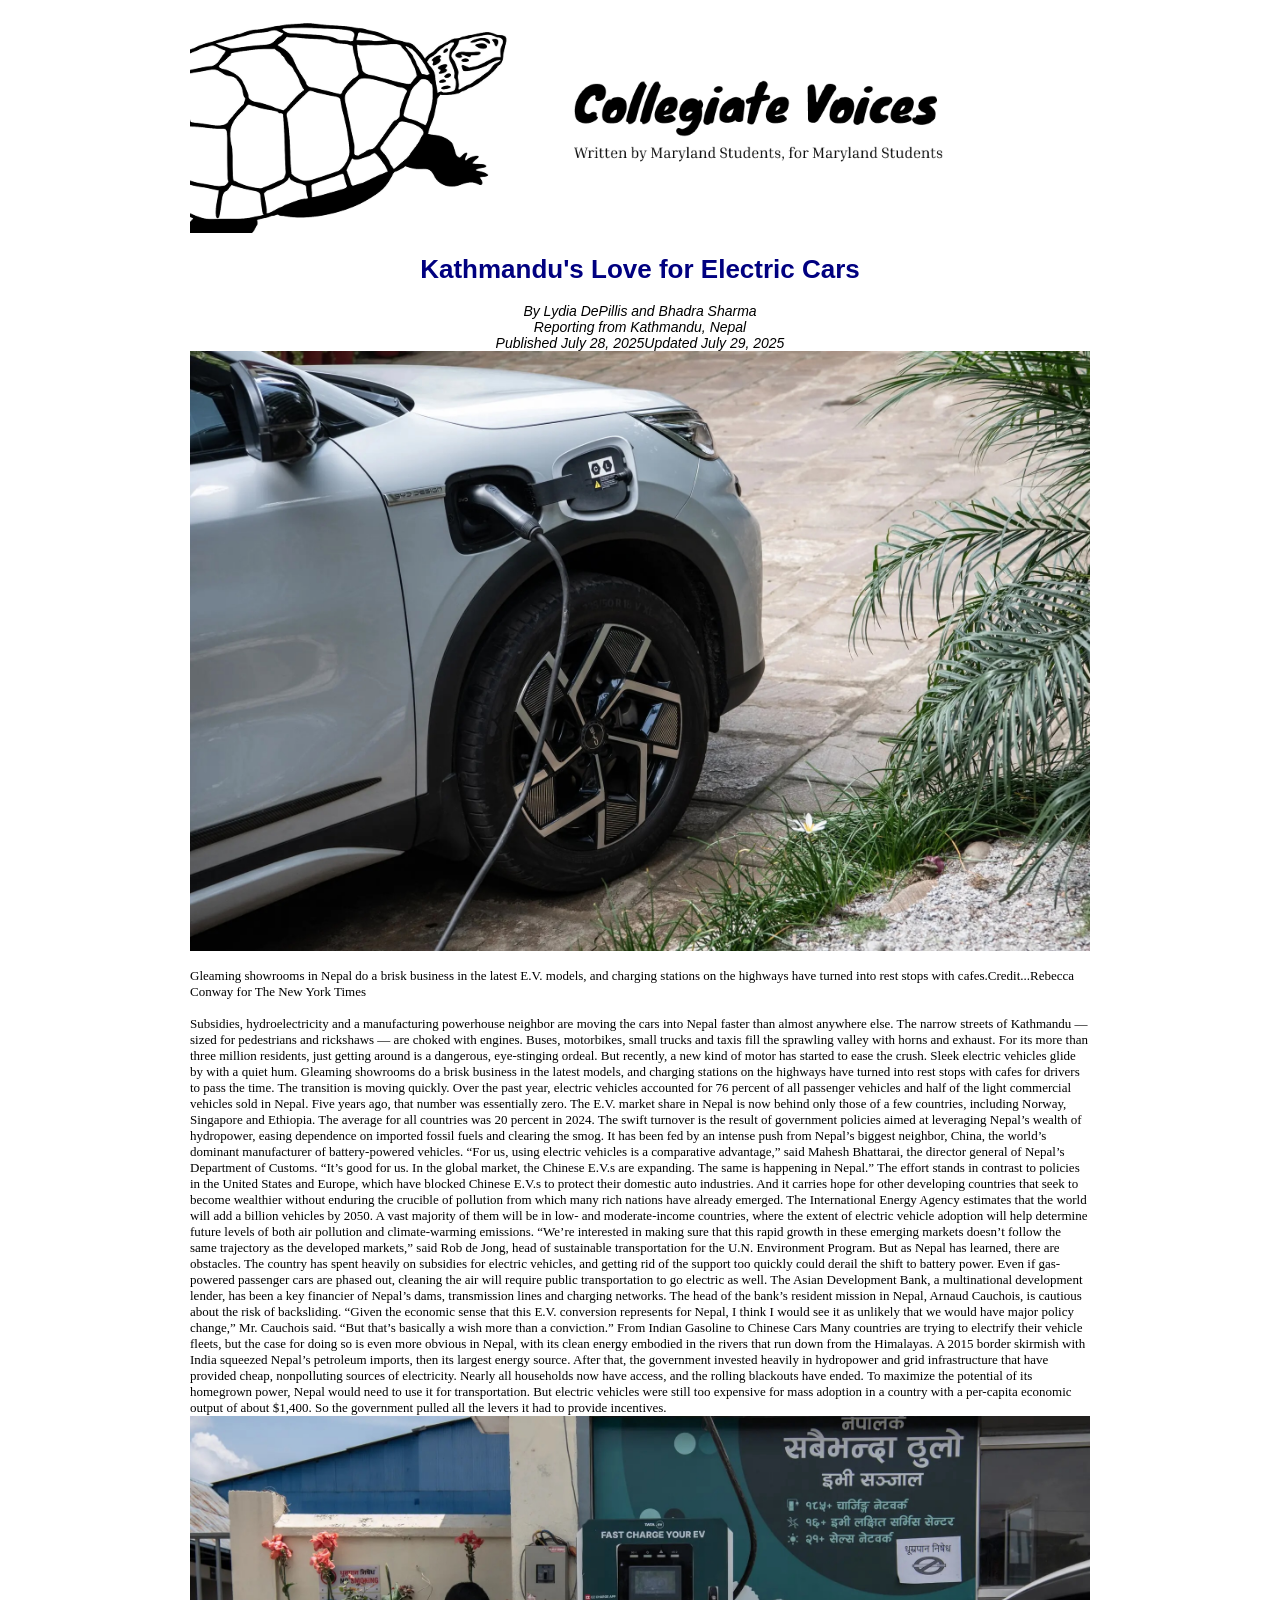
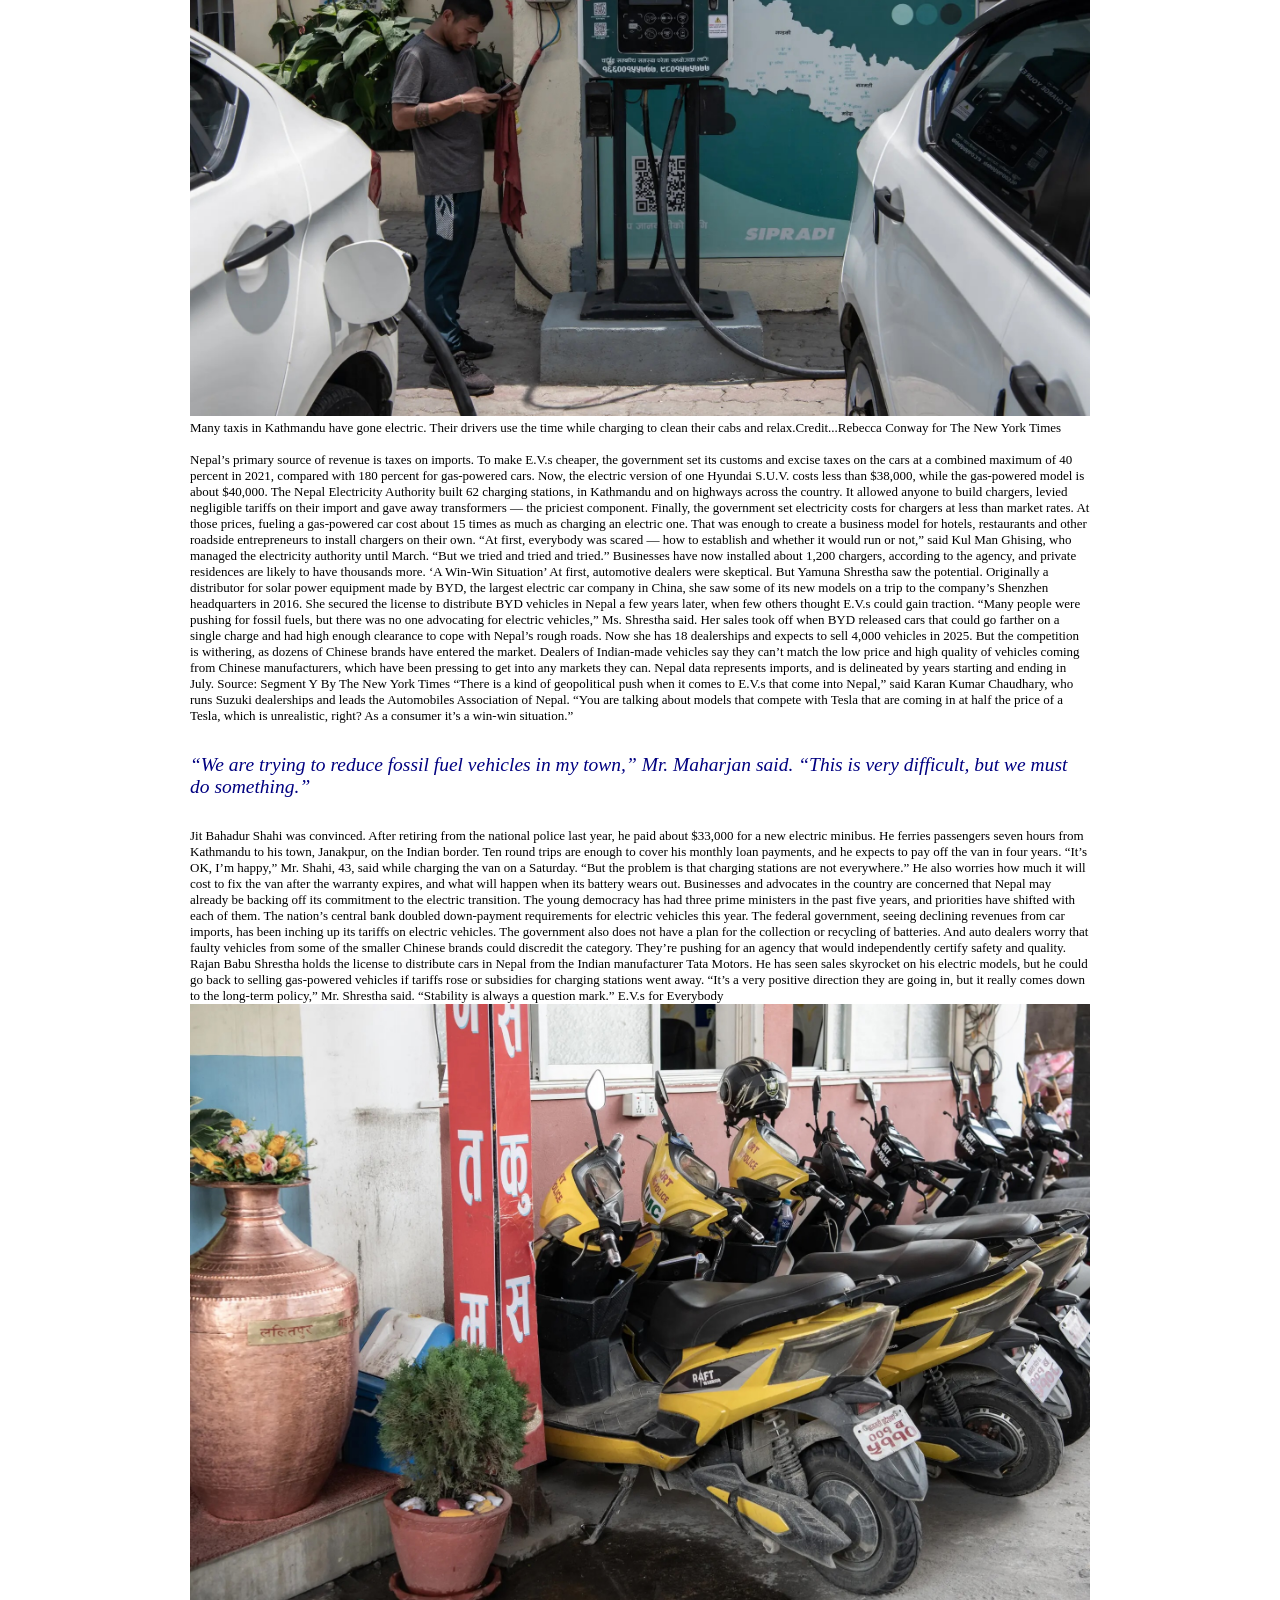
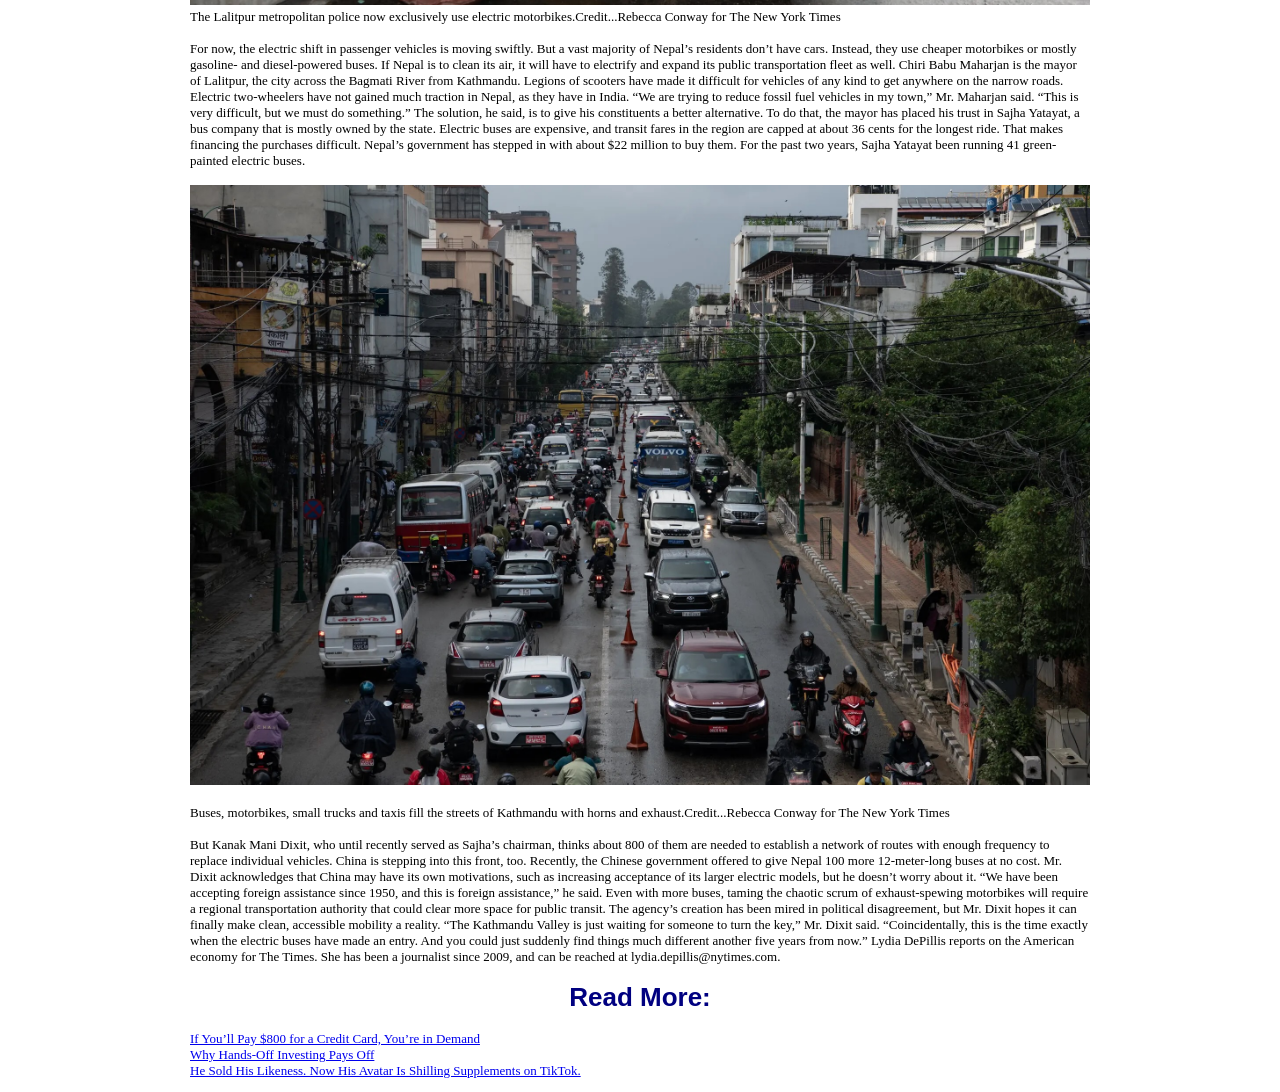
==== midterm/index.html @ cf282dbf "midterm review" ====
<!DOCTYPE html>
<html lang="en">
    <head>
        <link rel="stylesheet" type="text/css" href="review-stylesheet.css"> <!--links stylesheet to html page and allows styling-->
        <title></title>
    </head>
    <body>
    <div id="content">
    <img src="BannerHarris.png" alt="masthead with turtle Collegiate Voices"> <!--no a tag, that makes image clickable-->

<h1>Kathmandu's Love for Electric Cars</h1>
<div id="byline">
By Lydia DePillis and Bhadra Sharma <br>Reporting from Kathmandu, Nepal<br>
Published July 28, 2025Updated July 29, 2025
</div>
<img src="images/image6.jpeg" alt="busy streets filled with electric cars">


<p>
Gleaming showrooms in Nepal do a brisk business in the latest E.V. models, and charging stations on the highways have turned into rest stops with cafes.Credit...Rebecca Conway for The New York Times<br><br>

Subsidies, hydroelectricity and a manufacturing powerhouse neighbor are moving the cars into Nepal faster than almost anywhere else.

<!--ids use hashtags, classes dots-->
The narrow streets of Kathmandu — sized for pedestrians and rickshaws — are choked with engines. Buses, motorbikes, small trucks and taxis fill the sprawling valley with horns and exhaust. For its more than three million residents, just getting around is a dangerous, eye-stinging ordeal.


But recently, a new kind of motor has started to ease the crush. Sleek electric vehicles glide by with a quiet hum. Gleaming showrooms do a brisk business in the latest models, and charging stations on the highways have turned into rest stops with cafes for drivers to pass the time.


The transition is moving quickly. Over the past year, electric vehicles accounted for 76 percent of all passenger vehicles and half of the light commercial vehicles sold in Nepal. Five years ago, that number was essentially zero. The E.V. market share in Nepal is now behind only those of a few countries, including Norway, Singapore and Ethiopia. The average for all countries was 20 percent in 2024.


The swift turnover is the result of government policies aimed at leveraging Nepal’s wealth of hydropower, easing dependence on imported fossil fuels and clearing the smog. It has been fed by an intense push from Nepal’s biggest neighbor, China, the world’s dominant manufacturer of battery-powered vehicles.


“For us, using electric vehicles is a comparative advantage,” said Mahesh Bhattarai, the director general of Nepal’s Department of Customs. “It’s good for us. In the global market, the Chinese E.V.s are expanding. The same is happening in Nepal.”


The effort stands in contrast to policies in the United States and Europe, which have blocked Chinese E.V.s to protect their domestic auto industries. And it carries hope for other developing countries that seek to become wealthier without enduring the crucible of pollution from which many rich nations have already emerged.


The International Energy Agency estimates that the world will add a billion vehicles by 2050. A vast majority of them will be in low- and moderate-income countries, where the extent of electric vehicle adoption will help determine future levels of both air pollution and climate-warming emissions.


“We’re interested in making sure that this rapid growth in these emerging markets doesn’t follow the same trajectory as the developed markets,” said Rob de Jong, head of sustainable transportation for the U.N. Environment Program.


But as Nepal has learned, there are obstacles. The country has spent heavily on subsidies for electric vehicles, and getting rid of the support too quickly could derail the shift to battery power. Even if gas-powered passenger cars are phased out, cleaning the air will require public transportation to go electric as well.




The Asian Development Bank, a multinational development lender, has been a key financier of Nepal’s dams, transmission lines and charging networks. The head of the bank’s resident mission in Nepal, Arnaud Cauchois, is cautious about the risk of backsliding.


“Given the economic sense that this E.V. conversion represents for Nepal, I think I would see it as unlikely that we would have major policy change,” Mr. Cauchois said. “But that’s basically a wish more than a conviction.”


From Indian Gasoline to Chinese Cars


Many countries are trying to electrify their vehicle fleets, but the case for doing so is even more obvious in Nepal, with its clean energy embodied in the rivers that run down from the Himalayas.


A 2015 border skirmish with India squeezed Nepal’s petroleum imports, then its largest energy source. After that, the government invested heavily in hydropower and grid infrastructure that have provided cheap, nonpolluting sources of electricity. Nearly all households now have access, and the rolling blackouts have ended.


To maximize the potential of its homegrown power, Nepal would need to use it for transportation. But electric vehicles were still too expensive for mass adoption in a country with a per-capita economic output of about $1,400. So the government pulled all the levers it had to provide incentives.

<img src="images/image10.jpeg" alt="man waiting for car to charge"><br>
Many taxis in Kathmandu have gone electric. Their drivers use the time while charging to clean their cabs and relax.Credit...Rebecca Conway for The New York Times<br><br>

Nepal’s primary source of revenue is taxes on imports. To make E.V.s cheaper, the government set its customs and excise taxes on the cars at a combined maximum of 40 percent in 2021, compared with 180 percent for gas-powered cars. Now, the electric version of one Hyundai S.U.V. costs less than $38,000, while the gas-powered model is about $40,000.


The Nepal Electricity Authority built 62 charging stations, in Kathmandu and on highways across the country. It allowed anyone to build chargers, levied negligible tariffs on their import and gave away transformers — the priciest component.


Finally, the government set electricity costs for chargers at less than market rates. At those prices, fueling a gas-powered car cost about 15 times as much as charging an electric one. That was enough to create a business model for hotels, restaurants and other roadside entrepreneurs to install chargers on their own.


“At first, everybody was scared — how to establish and whether it would run or not,” said Kul Man Ghising, who managed the electricity authority until March. “But we tried and tried and tried.” Businesses have now installed about 1,200 chargers, according to the agency, and private residences are likely to have thousands more.


‘A Win-Win Situation’


At first, automotive dealers were skeptical. But Yamuna Shrestha saw the potential.


Originally a distributor for solar power equipment made by BYD, the largest electric car company in China, she saw some of its new models on a trip to the company’s Shenzhen headquarters in 2016. She secured the license to distribute BYD vehicles in Nepal a few years later, when few others thought E.V.s could gain traction.


“Many people were pushing for fossil fuels, but there was no one advocating for electric vehicles,” Ms. Shrestha said. Her sales took off when BYD released cars that could go farther on a single charge and had high enough clearance to cope with Nepal’s rough roads. Now she has 18 dealerships and expects to sell 4,000 vehicles in 2025.


But the competition is withering, as dozens of Chinese brands have entered the market. Dealers of Indian-made vehicles say they can’t match the low price and high quality of vehicles coming from Chinese manufacturers, which have been pressing to get into any markets they can.


Nepal data represents imports, and is delineated by years starting and ending in July. Source: Segment Y By The New York Times
“There is a kind of geopolitical push when it comes to E.V.s that come into Nepal,” said Karan Kumar Chaudhary, who runs Suzuki dealerships and leads the Automobiles Association of Nepal. “You are talking about models that compete with Tesla that are coming in at half the price of a Tesla, which is unrealistic, right? As a consumer it’s a win-win situation.”

<blockquote id="block-quote">
“We are trying to reduce fossil fuel vehicles in my town,” Mr. Maharjan said. “This is very difficult, but we must do something.”
</blockquote>

Jit Bahadur Shahi was convinced. After retiring from the national police last year, he paid about $33,000 for a new electric minibus. He ferries passengers seven hours from Kathmandu to his town, Janakpur, on the Indian border. Ten round trips are enough to cover his monthly loan payments, and he expects to pay off the van in four years.


“It’s OK, I’m happy,” Mr. Shahi, 43, said while charging the van on a Saturday. “But the problem is that charging stations are not everywhere.” He also worries how much it will cost to fix the van after the warranty expires, and what will happen when its battery wears out.


Businesses and advocates in the country are concerned that Nepal may already be backing off its commitment to the electric transition. The young democracy has had three prime ministers in the past five years, and priorities have shifted with each of them.


The nation’s central bank doubled down-payment requirements for electric vehicles this year. The federal government, seeing declining revenues from car imports, has been inching up its tariffs on electric vehicles.


The government also does not have a plan for the collection or recycling of batteries. And auto dealers worry that faulty vehicles from some of the smaller Chinese brands could discredit the category. They’re pushing for an agency that would independently certify safety and quality.


Rajan Babu Shrestha holds the license to distribute cars in Nepal from the Indian manufacturer Tata Motors. He has seen sales skyrocket on his electric models, but he could go back to selling gas-powered vehicles if tariffs rose or subsidies for charging stations went away.


“It’s a very positive direction they are going in, but it really comes down to the long-term policy,” Mr. Shrestha said. “Stability is always a question mark.”


E.V.s for Everybody<br>

<img src="images/image8.jpeg" alt="Motorbikes lined up and parked close together">
The Lalitpur metropolitan police now exclusively use electric motorbikes.Credit...Rebecca Conway for The New York Times<br><br>


For now, the electric shift in passenger vehicles is moving swiftly. But a vast majority of Nepal’s residents don’t have cars. Instead, they use cheaper motorbikes or mostly gasoline- and diesel-powered buses.


If Nepal is to clean its air, it will have to electrify and expand its public transportation fleet as well.


Chiri Babu Maharjan is the mayor of Lalitpur, the city across the Bagmati River from Kathmandu. Legions of scooters have made it difficult for vehicles of any kind to get anywhere on the narrow roads. Electric two-wheelers have not gained much traction in Nepal, as they have in India.


“We are trying to reduce fossil fuel vehicles in my town,” Mr. Maharjan said. “This is very difficult, but we must do something.”


The solution, he said, is to give his constituents a better alternative. To do that, the mayor has placed his trust in Sajha Yatayat, a bus company that is mostly owned by the state.


Electric buses are expensive, and transit fares in the region are capped at about 36 cents for the longest ride. That makes financing the purchases difficult. Nepal’s government has stepped in with about $22 million to buy them. For the past two years, Sajha Yatayat been running 41 green-painted electric buses.<br><br>
<img src="images/image7.jpeg" alt="Busy street"><br><br>
Buses, motorbikes, small trucks and taxis fill the streets of Kathmandu with horns and exhaust.Credit...Rebecca Conway for The New York Times<br><br>


But Kanak Mani Dixit, who until recently served as Sajha’s chairman, thinks about 800 of them are needed to establish a network of routes with enough frequency to replace individual vehicles.


China is stepping into this front, too.


Recently, the Chinese government offered to give Nepal 100 more 12-meter-long buses at no cost. Mr. Dixit acknowledges that China may have its own motivations, such as increasing acceptance of its larger electric models, but he doesn’t worry about it.


“We have been accepting foreign assistance since 1950, and this is foreign assistance,” he said.


Even with more buses, taming the chaotic scrum of exhaust-spewing motorbikes will require a regional transportation authority that could clear more space for public transit. The agency’s creation has been mired in political disagreement, but Mr. Dixit hopes it can finally make clean, accessible mobility a reality.


“The Kathmandu Valley is just waiting for someone to turn the key,” Mr. Dixit said. “Coincidentally, this is the time exactly when the electric buses have made an entry. And you could just suddenly find things much different another five years from now.”


Lydia DePillis reports on the American economy for The Times. She has been a journalist since 2009, and can be reached at lydia.depillis@nytimes.com.

<h1>Read More:</h1>
<a href="https://www.nytimes.com/2025/08/17/business/airlines-credit-cards-loyalty.html">If You’ll Pay $800 for a Credit Card, You’re in Demand</a><br> <!--text goes between link and closing a-->
<a href="https://www.nytimes.com/2025/08/15/business/investing-fund-returns-interfere.html">Why Hands-Off Investing Pays Off</a><br>
<a href="https://www.nytimes.com/2025/08/17/business/tiktok-ai-avatars.html">He Sold His Likeness. Now His Avatar Is Shilling Supplements on TikTok.</a>
</a>
</p>
</div> <!--div of content includes ALL text -->
</body>
</html>
---- midterm/review-stylesheet.css ----
#img {
    margin: 0 auto;
    width: 900px;
}

#content {
    margin: 0 auto;
    width: 900px;
}

img{
    width: 100%;
    height: auto;
}

h1 {
    font-family: Helvetica, sans-serif;
    color: navy;
    text-align: center;
}

#byline {
font-family: Helvetica, sans-serif;
font-size: 14px;
font-style: italic;
text-align: center;
}

body{
    font-family: Georgia, serif;
    font-size: 13px;
}

#block-quote {
    font-size: 1.5em;
    font-style: italic;
    color: navy;
    margin: 30px 0;
}
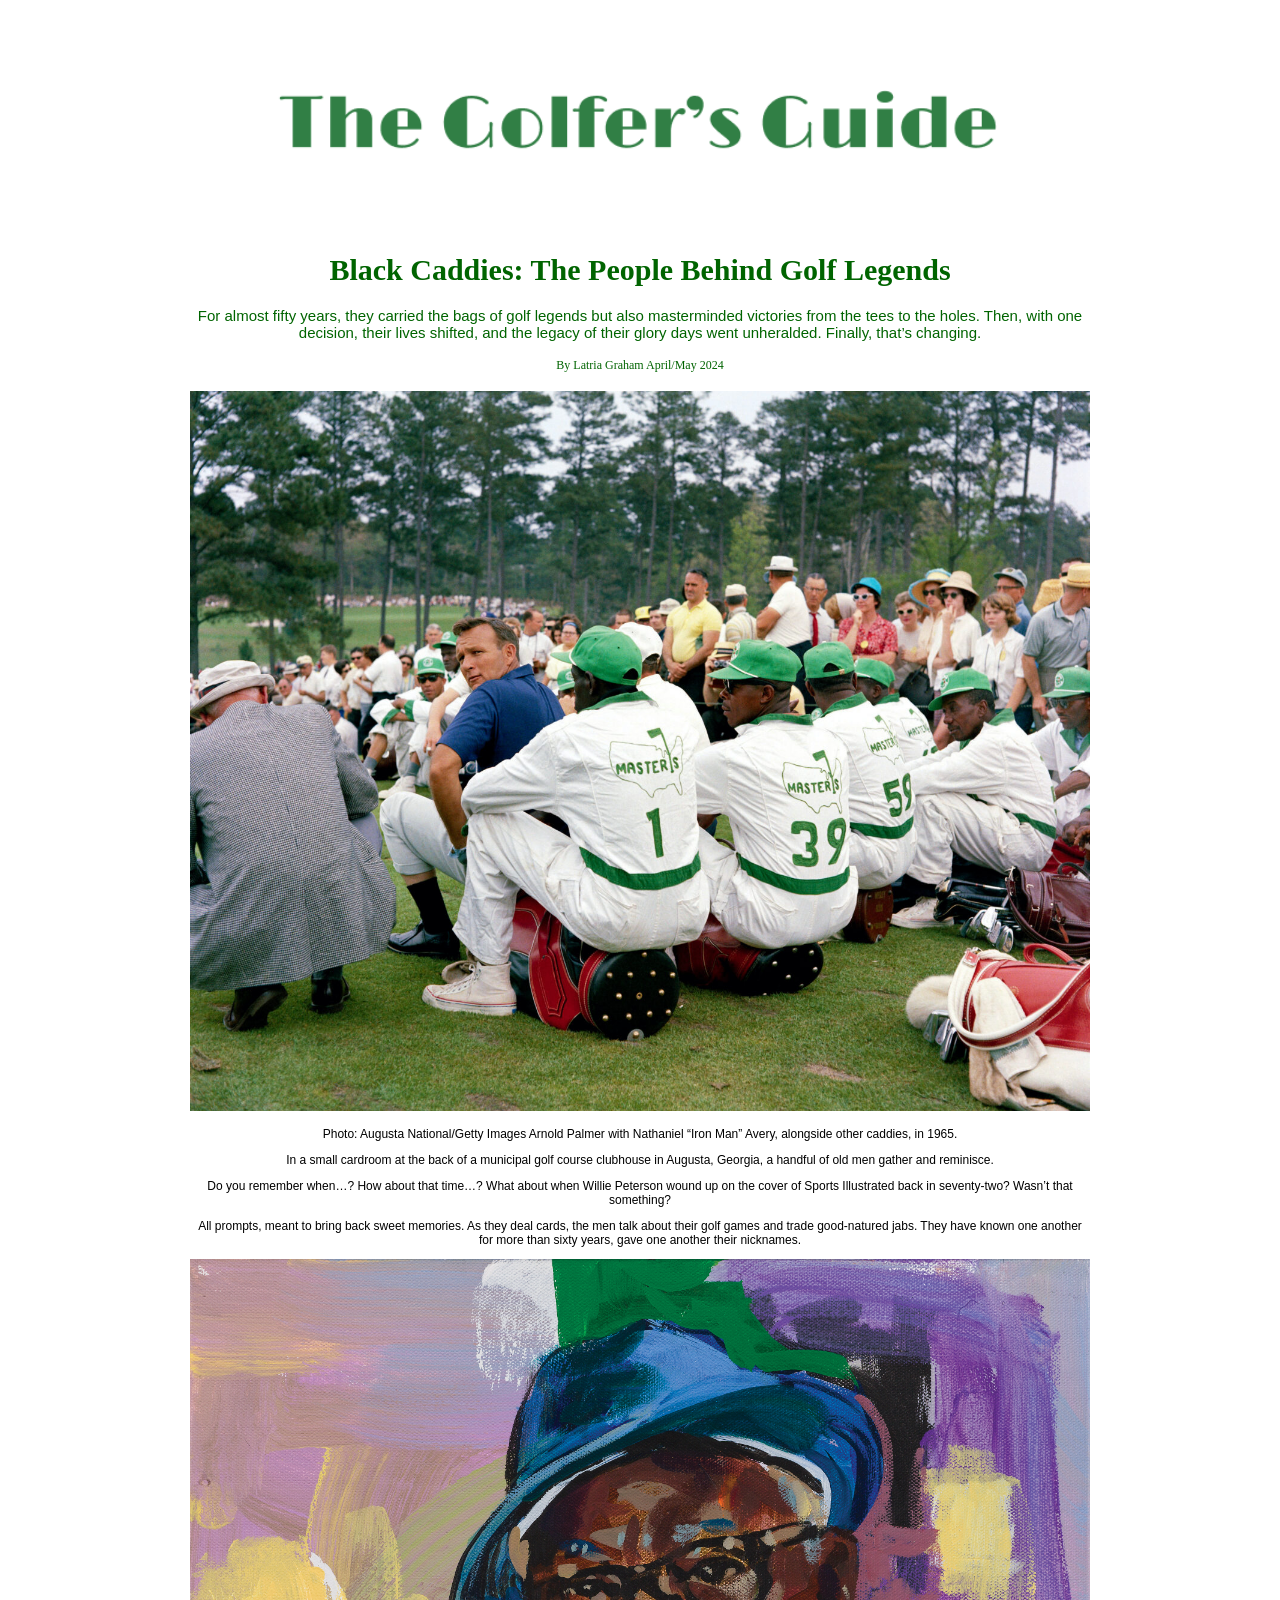
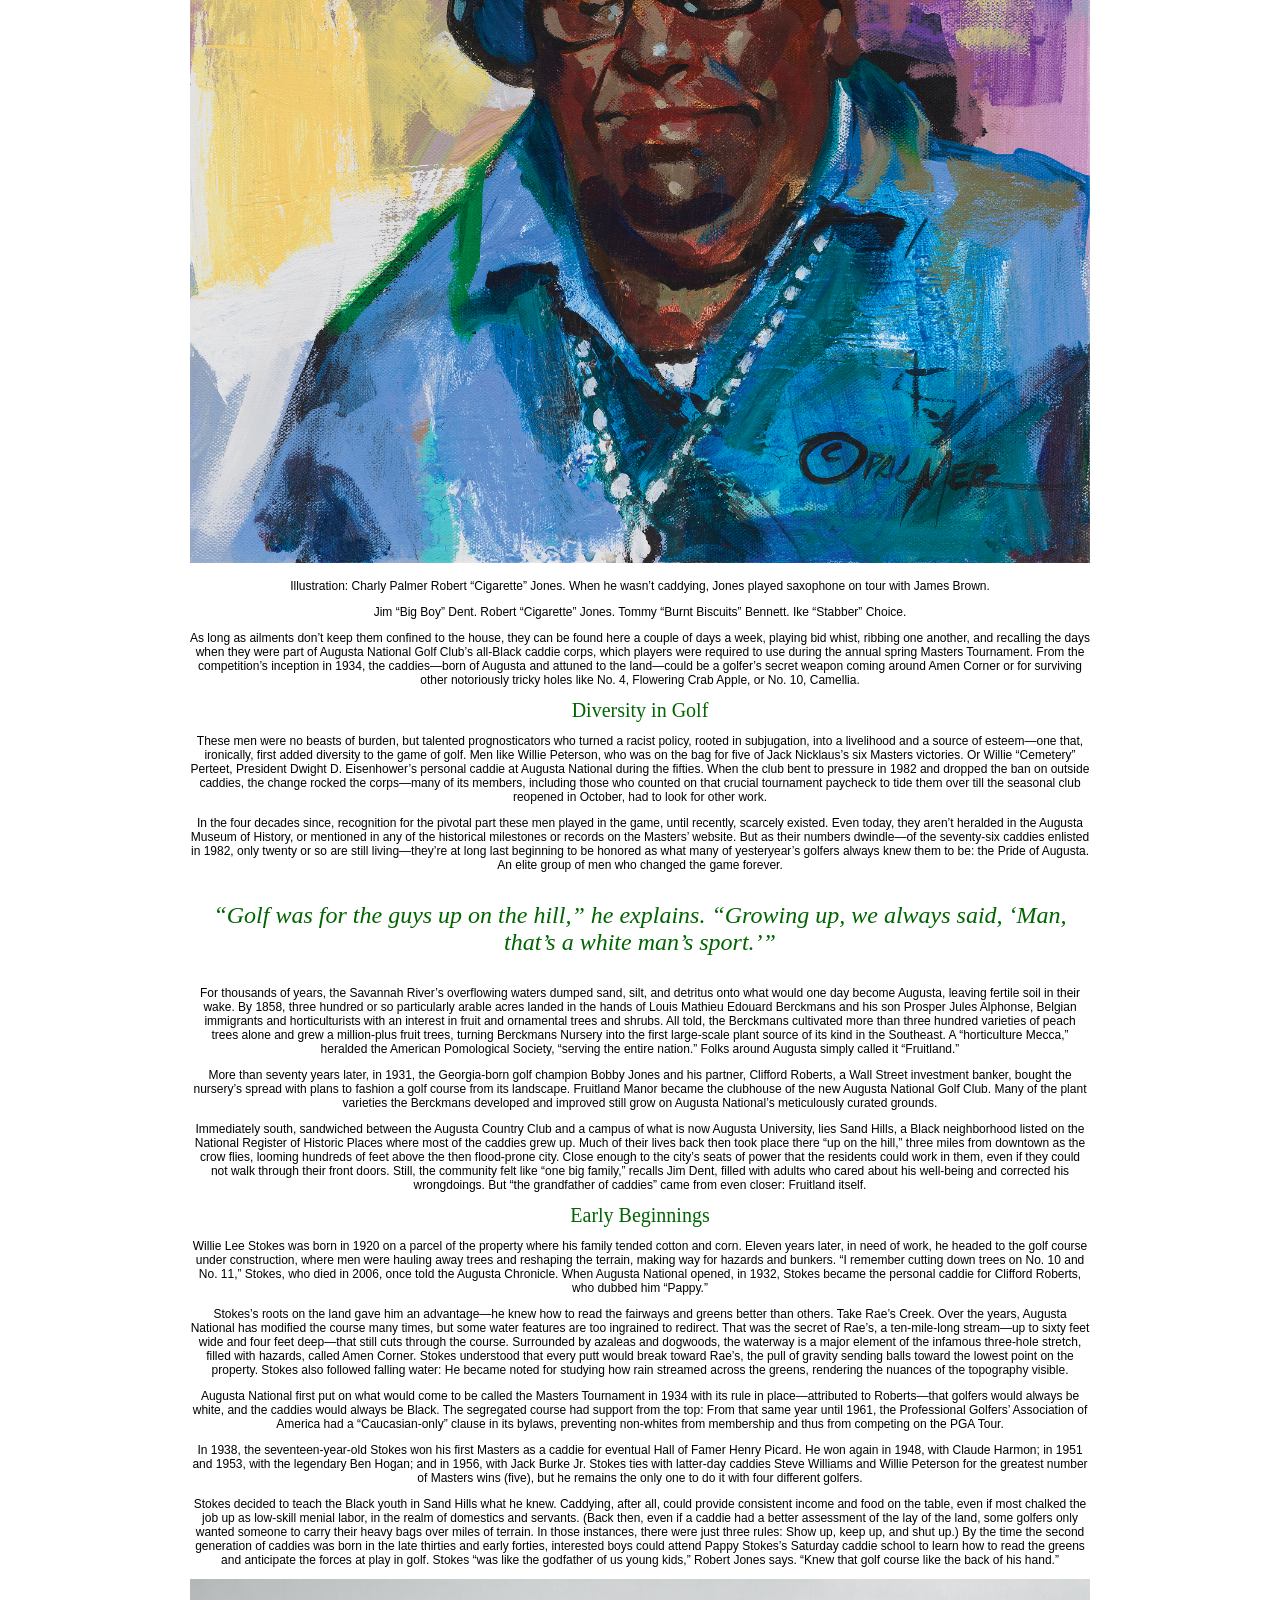
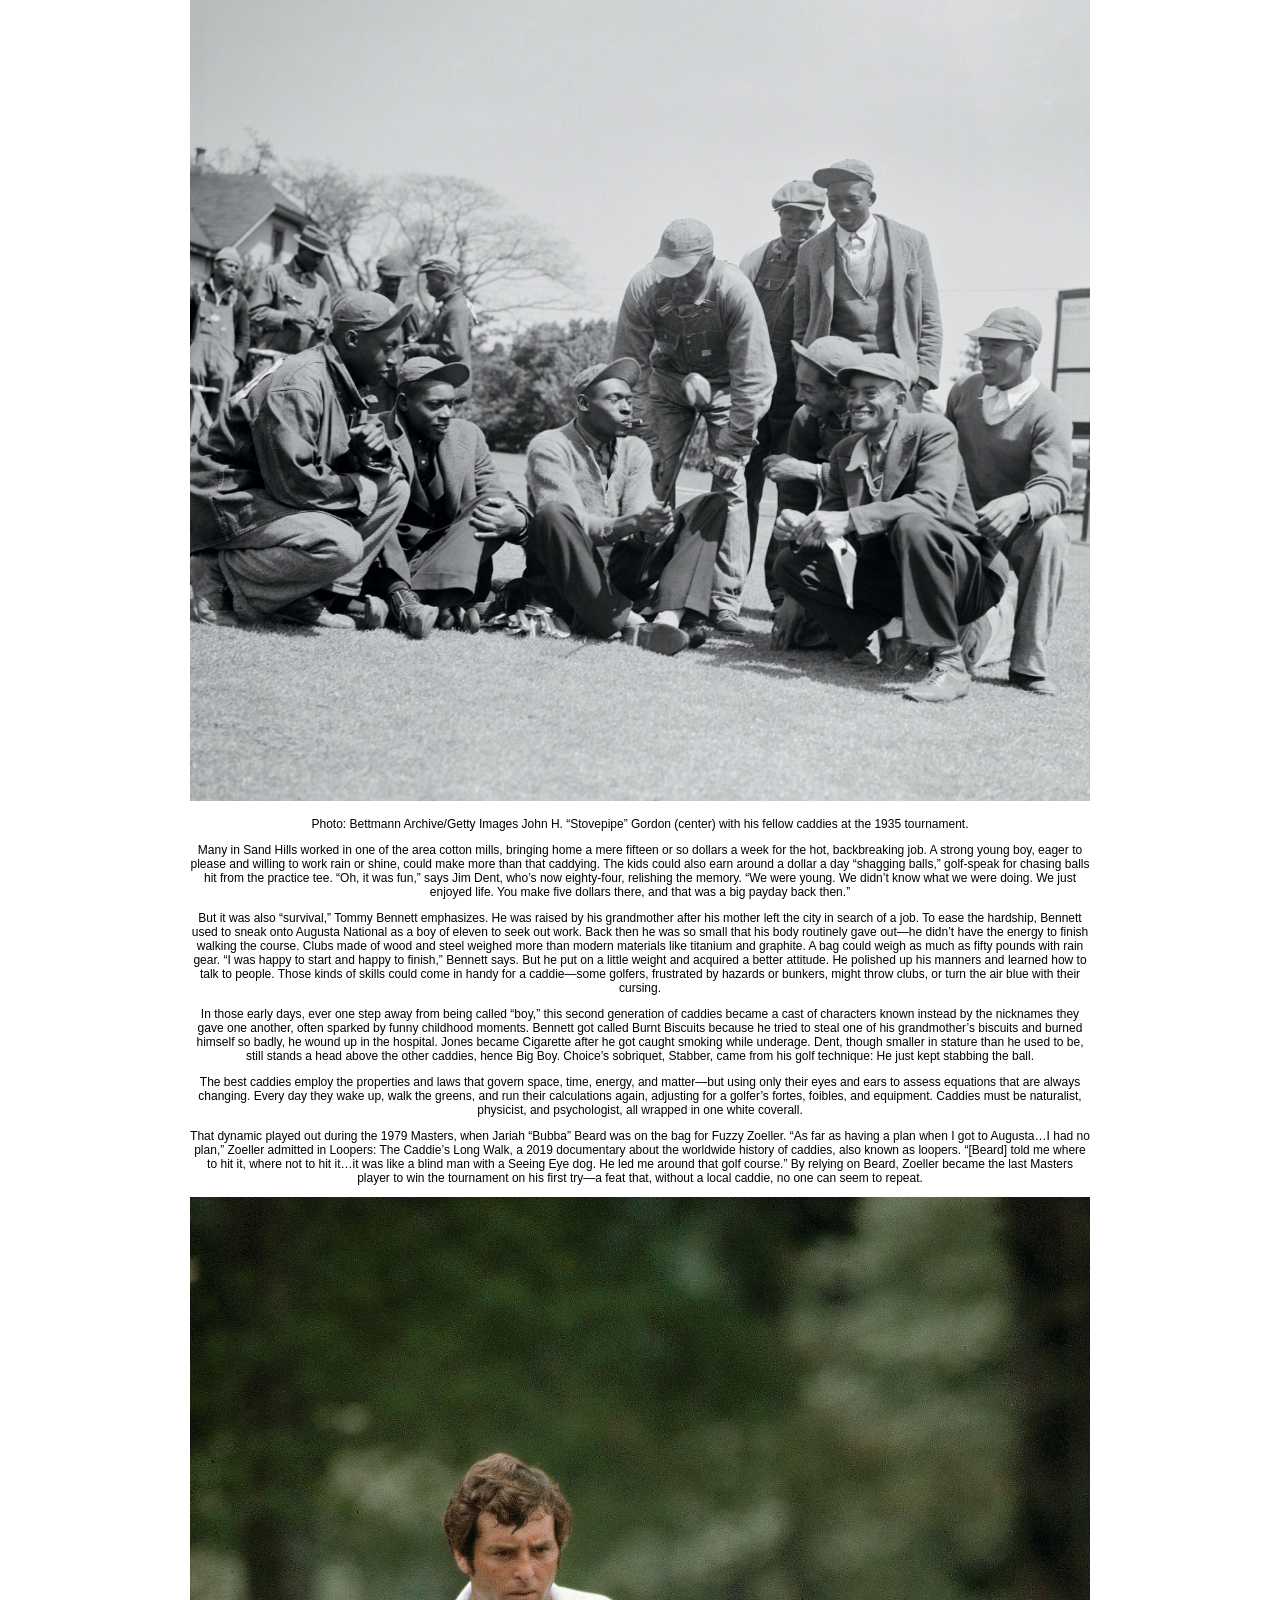
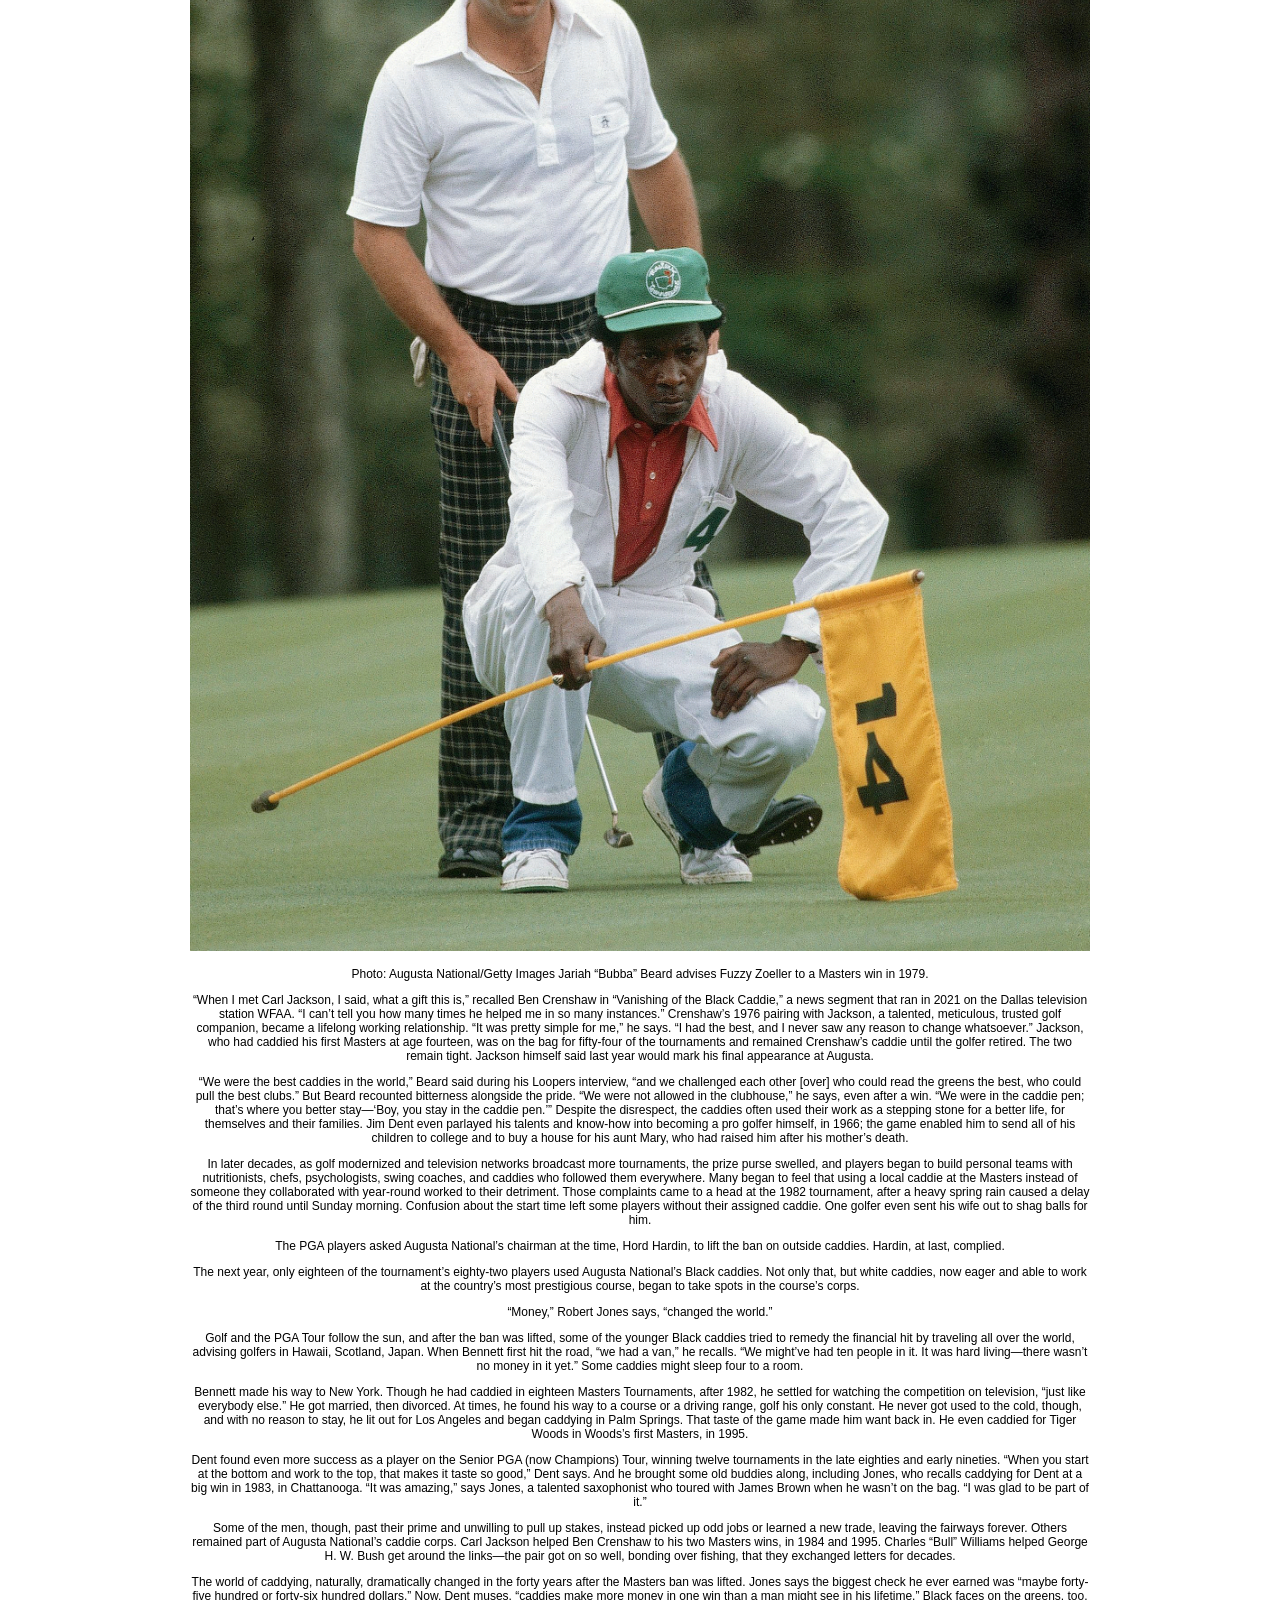
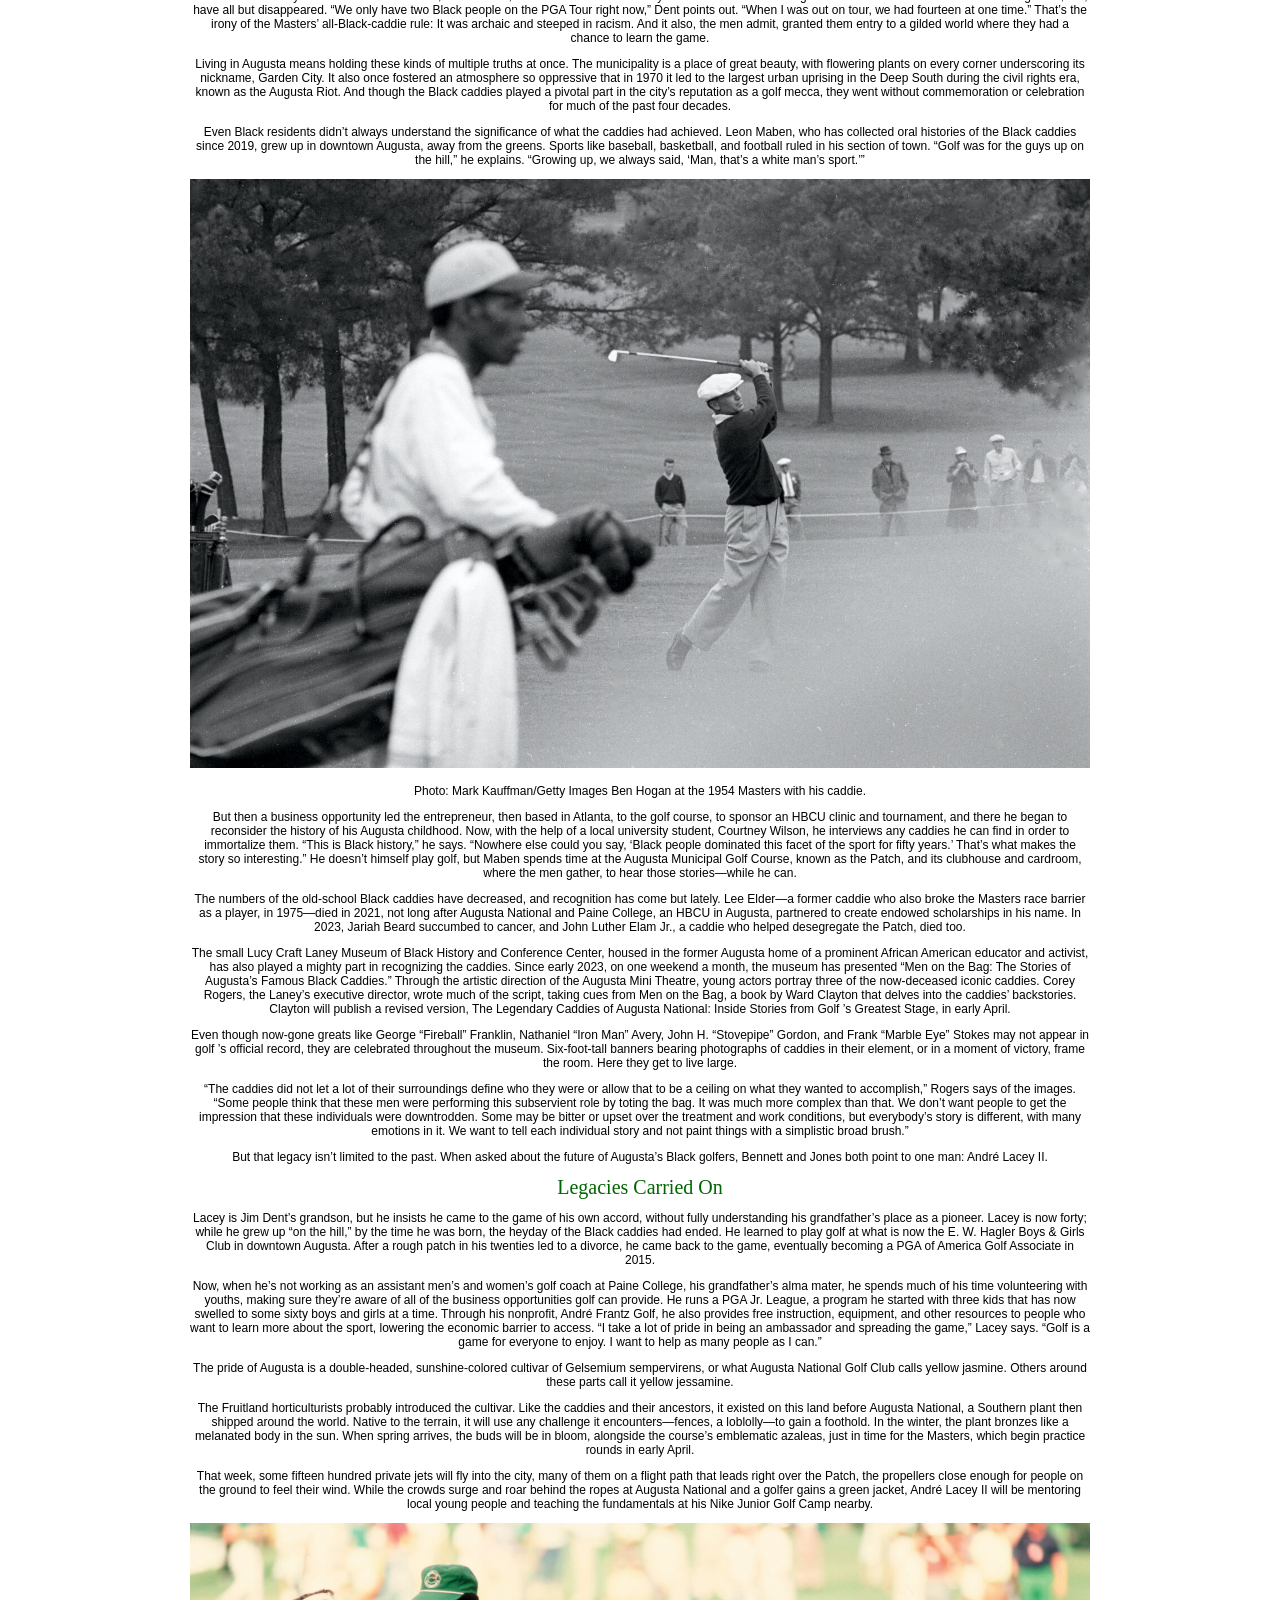
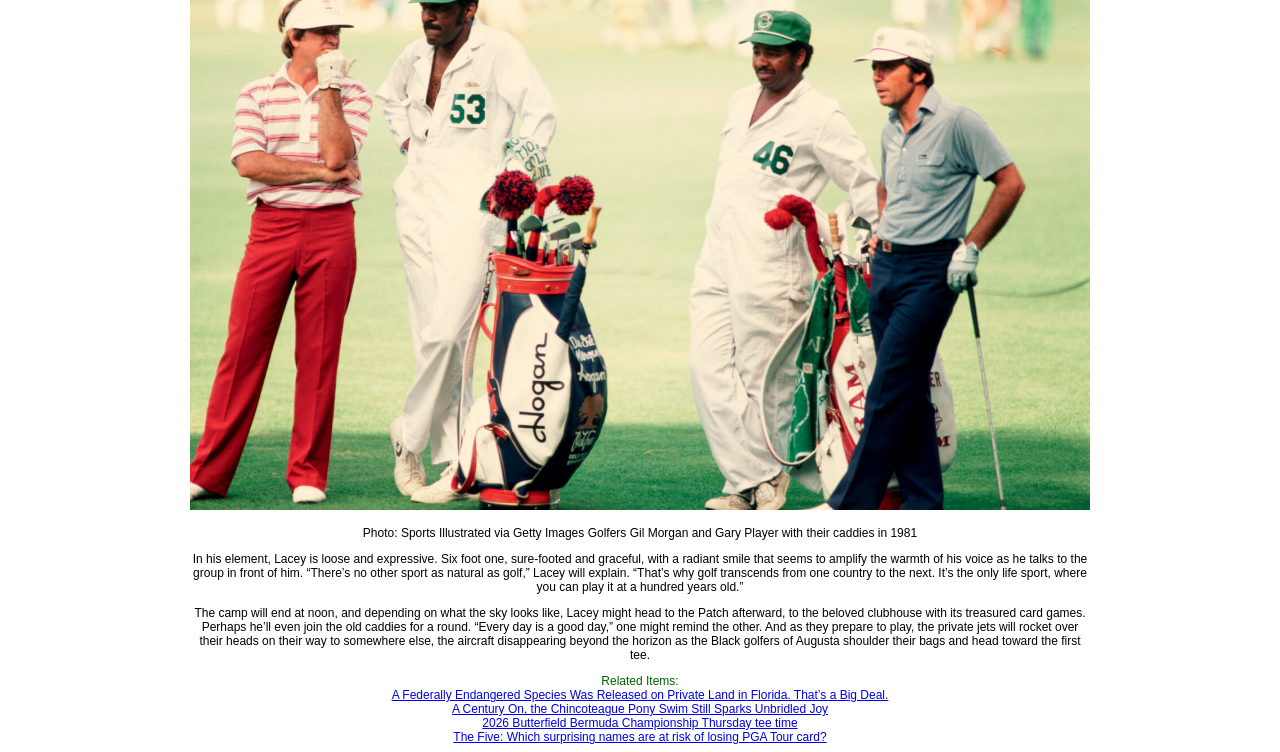
==== commit 5b9827c6: "midterm pt 2" ====
--- a/midterm/index.html
+++ b/midterm/index.html
@@ -1,183 +1,155 @@
 <!DOCTYPE html>
 <html lang="en">
-    <head>
-        <link rel="stylesheet" type="text/css" href="review-stylesheet.css"> <!--links stylesheet to html page and allows styling-->
-        <title></title>
-    </head>
-    <body>
-    <div id="content">
-    <img src="BannerHarris.png" alt="masthead with turtle Collegiate Voices"> <!--no a tag, that makes image clickable-->
+<head>
+    <link rel="stylesheet" type="text/css" href="stylesheet.css">
+    <title>The Golfer's Guide</title>
+</head>
+<body>
+<div id="content">
+<img src="mastheadmidterm.png" alt="mastead The Golfer's Guide dark green text"> <!--under content id so it can also be centered-->
+<h1>Black Caddies: The People Behind Golf Legends</h1>
 
-<h1>Kathmandu's Love for Electric Cars</h1>
-<div id="byline">
-By Lydia DePillis and Bhadra Sharma <br>Reporting from Kathmandu, Nepal<br>
-Published July 28, 2025Updated July 29, 2025
+<div id="intro">
+For almost fifty years, they carried the bags of golf legends but also masterminded victories from the tees to the holes. Then, with one decision, their lives shifted, and the legacy of their glory days went unheralded. Finally, that’s changing.<br><br>
 </div>
-<img src="images/image6.jpeg" alt="busy streets filled with electric cars">
+
+<div id="byline">By Latria Graham April/May 2024</div><br>
+
+<img src="image3.jpg" alt="caddies sitting colored photo">
+<p>Photo: Augusta National/Getty Images Arnold Palmer with Nathaniel “Iron Man” Avery, alongside other caddies, in 1965.</p>
+
+<p>In a small cardroom at the back of a municipal golf course clubhouse in Augusta, Georgia, a handful of old men gather and reminisce.</p>
+
+<p>Do you remember when…? How about that time…? What about when Willie Peterson wound up on the cover of Sports Illustrated back in seventy-two? Wasn’t that something?</p>
+
+<p>All prompts, meant to bring back sweet memories. As they deal cards, the men talk about their golf games and trade good-natured jabs. They have known one another for more than sixty years, gave one another their nicknames.</p>
+
+<img src="image5.jpg" alt="Robert Cigarette Jones painting">
+<p>Illustration: Charly Palmer Robert “Cigarette” Jones. When he wasn’t caddying, Jones played saxophone on tour with James Brown.</p>
+
+<p>Jim “Big Boy” Dent. Robert “Cigarette” Jones. Tommy “Burnt Biscuits” Bennett. Ike “Stabber” Choice.</p>
+
+<p>As long as ailments don’t keep them confined to the house, they can be found here a couple of days a week, playing bid whist, ribbing one another, and recalling the days when they were part of Augusta National Golf Club’s all-Black caddie corps, which players were required to use during the annual spring Masters Tournament. From the competition’s inception in 1934, the caddies—born of Augusta and attuned to the land—could be a golfer’s secret weapon coming around Amen Corner or for surviving other notoriously tricky holes like No. 4, Flowering Crab Apple, or No. 10, Camellia.</p>
+
+<div class="subhead">
+    Diversity in Golf
+</div>
+
+<p>These men were no beasts of burden, but talented prognosticators who turned a racist policy, rooted in subjugation, into a livelihood and a source of esteem—one that, ironically, first added diversity to the game of golf. Men like Willie Peterson, who was on the bag for five of Jack Nicklaus’s six Masters victories. Or Willie “Cemetery” Perteet, President Dwight D. Eisenhower’s personal caddie at Augusta National during the fifties. When the club bent to pressure in 1982 and dropped the ban on outside caddies, the change rocked the corps—many of its members, including those who counted on that crucial tournament paycheck to tide them over till the seasonal club reopened in October, had to look for other work.</p>
+
+<p>In the four decades since, recognition for the pivotal part these men played in the game, until recently, scarcely existed. Even today, they aren’t heralded in the Augusta Museum of History, or mentioned in any of the historical milestones or records on the Masters’ website. But as their numbers dwindle—of the seventy-six caddies enlisted in 1982, only twenty or so are still living—they’re at long last beginning to be honored as what many of yesteryear’s golfers always knew them to be: the Pride of Augusta. An elite group of men who changed the game forever.</p>
+
+<div id="blockquote">
+    “Golf was for the guys up on the hill,” he explains. “Growing up, we always said, ‘Man, that’s a white man’s sport.’”
+</div>
+
+<p>For thousands of years, the Savannah River’s overflowing waters dumped sand, silt, and detritus onto what would one day become Augusta, leaving fertile soil in their wake. By 1858, three hundred or so particularly arable acres landed in the hands of Louis Mathieu Edouard Berckmans and his son Prosper Jules Alphonse, Belgian immigrants and horticulturists with an interest in fruit and ornamental trees and shrubs. All told, the Berckmans cultivated more than three hundred varieties of peach trees alone and grew a million-plus fruit trees, turning Berckmans Nursery into the first large-scale plant source of its kind in the Southeast. A “horticulture Mecca,” heralded the American Pomological Society, “serving the entire nation.” Folks around Augusta simply called it “Fruitland.”</p>
+
+<p>More than seventy years later, in 1931, the Georgia-born golf champion Bobby Jones and his partner, Clifford Roberts, a Wall Street investment banker, bought the nursery’s spread with plans to fashion a golf course from its landscape. Fruitland Manor became the clubhouse of the new Augusta National Golf Club. Many of the plant varieties the Berckmans developed and improved still grow on Augusta National’s meticulously curated grounds.</p>
+
+<p>Immediately south, sandwiched between the Augusta Country Club and a campus of what is now Augusta University, lies Sand Hills, a Black neighborhood listed on the National Register of Historic Places where most of the caddies grew up. Much of their lives back then took place there “up on the hill,” three miles from downtown as the crow flies, looming hundreds of feet above the then flood-prone city. Close enough to the city’s seats of power that the residents could work in them, even if they could not walk through their front doors. Still, the community felt like “one big family,” recalls Jim Dent, filled with adults who cared about his well-being and corrected his wrongdoings. But “the grandfather of caddies” came from even closer: Fruitland itself.</p>
+
+<div class="subhead">
+    Early Beginnings
+</div>
+
+<p>Willie Lee Stokes was born in 1920 on a parcel of the property where his family tended cotton and corn. Eleven years later, in need of work, he headed to the golf course under construction, where men were hauling away trees and reshaping the terrain, making way for hazards and bunkers. “I remember cutting down trees on No. 10 and No. 11,” Stokes, who died in 2006, once told the Augusta Chronicle. When Augusta National opened, in 1932, Stokes became the personal caddie for Clifford Roberts, who dubbed him “Pappy.”</p>
+
+<p>Stokes’s roots on the land gave him an advantage—he knew how to read the fairways and greens better than others. Take Rae’s Creek. Over the years, Augusta National has modified the course many times, but some water features are too ingrained to redirect. That was the secret of Rae’s, a ten-mile-long stream—up to sixty feet wide and four feet deep—that still cuts through the course. Surrounded by azaleas and dogwoods, the waterway is a major element of the infamous three-hole stretch, filled with hazards, called Amen Corner. Stokes understood that every putt would break toward Rae’s, the pull of gravity sending balls toward the lowest point on the property. Stokes also followed falling water: He became noted for studying how rain streamed across the greens, rendering the nuances of the topography visible.</p>
+
+<p>Augusta National first put on what would come to be called the Masters Tournament in 1934 with its rule in place—attributed to Roberts—that golfers would always be white, and the caddies would always be Black. The segregated course had support from the top: From that same year until 1961, the Professional Golfers’ Association of America had a “Caucasian-only” clause in its bylaws, preventing non-whites from membership and thus from competing on the PGA Tour.</p>
+
+<p>In 1938, the seventeen-year-old Stokes won his first Masters as a caddie for eventual Hall of Famer Henry Picard. He won again in 1948, with Claude Harmon; in 1951 and 1953, with the legendary Ben Hogan; and in 1956, with Jack Burke Jr. Stokes ties with latter-day caddies Steve Williams and Willie Peterson for the greatest number of Masters wins (five), but he remains the only one to do it with four different golfers.</p>
+
+<p>Stokes decided to teach the Black youth in Sand Hills what he knew. Caddying, after all, could provide consistent income and food on the table, even if most chalked the job up as low-skill menial labor, in the realm of domestics and servants. (Back then, even if a caddie had a better assessment of the lay of the land, some golfers only wanted someone to carry their heavy bags over miles of terrain. In those instances, there were just three rules: Show up, keep up, and shut up.) By the time the second generation of caddies was born in the late thirties and early forties, interested boys could attend Pappy Stokes’s Saturday caddie school to learn how to read the greens and anticipate the forces at play in golf. Stokes “was like the godfather of us young kids,” Robert Jones says. “Knew that golf course like the back of his hand.”</p>
+
+<img src="image1.jpg" alt="caddies smoking on the green">
+<p>Photo: Bettmann Archive/Getty Images John H. “Stovepipe” Gordon (center) with his fellow caddies at the 1935 tournament.</p>
+
+<p>Many in Sand Hills worked in one of the area cotton mills, bringing home a mere fifteen or so dollars a week for the hot, backbreaking job. A strong young boy, eager to please and willing to work rain or shine, could make more than that caddying. The kids could also earn around a dollar a day “shagging balls,” golf-speak for chasing balls hit from the practice tee. “Oh, it was fun,” says Jim Dent, who’s now eighty-four, relishing the memory. “We were young. We didn’t know what we were doing. We just enjoyed life. You make five dollars there, and that was a big payday back then.”</p>
+
+<p>But it was also “survival,” Tommy Bennett emphasizes. He was raised by his grandmother after his mother left the city in search of a job. To ease the hardship, Bennett used to sneak onto Augusta National as a boy of eleven to seek out work. Back then he was so small that his body routinely gave out—he didn’t have the energy to finish walking the course. Clubs made of wood and steel weighed more than modern materials like titanium and graphite. A bag could weigh as much as fifty pounds with rain gear. “I was happy to start and happy to finish,” Bennett says. But he put on a little weight and acquired a better attitude. He polished up his manners and learned how to talk to people. Those kinds of skills could come in handy for a caddie—some golfers, frustrated by hazards or bunkers, might throw clubs, or turn the air blue with their cursing.</p>
+
+<p>In those early days, ever one step away from being called “boy,” this second generation of caddies became a cast of characters known instead by the nicknames they gave one another, often sparked by funny childhood moments. Bennett got called Burnt Biscuits because he tried to steal one of his grandmother’s biscuits and burned himself so badly, he wound up in the hospital. Jones became Cigarette after he got caught smoking while underage. Dent, though smaller in stature than he used to be, still stands a head above the other caddies, hence Big Boy. Choice’s sobriquet, Stabber, came from his golf technique: He just kept stabbing the ball.</p>
+
+<p>The best caddies employ the properties and laws that govern space, time, energy, and matter—but using only their eyes and ears to assess equations that are always changing. Every day they wake up, walk the greens, and run their calculations again, adjusting for a golfer’s fortes, foibles, and equipment. Caddies must be naturalist, physicist, and psychologist, all wrapped in one white coverall.</p>
+
+<p>That dynamic played out during the 1979 Masters, when Jariah “Bubba” Beard was on the bag for Fuzzy Zoeller. “As far as having a plan when I got to Augusta…I had no plan,” Zoeller admitted in Loopers: The Caddie’s Long Walk, a 2019 documentary about the worldwide history of caddies, also known as loopers. “[Beard] told me where to hit it, where not to hit it…it was like a blind man with a Seeing Eye dog. He led me around that golf course.” By relying on Beard, Zoeller became the last Masters player to win the tournament on his first try—a feat that, without a local caddie, no one can seem to repeat.</p>
+
+<img src="image10.jpg" alt="Bubba">
+<p>Photo: Augusta National/Getty Images Jariah “Bubba” Beard advises Fuzzy Zoeller to a Masters win in 1979.</p>
+
+<p>“When I met Carl Jackson, I said, what a gift this is,” recalled Ben Crenshaw in “Vanishing of the Black Caddie,” a news segment that ran in 2021 on the Dallas television station WFAA. “I can’t tell you how many times he helped me in so many instances.” Crenshaw’s 1976 pairing with Jackson, a talented, meticulous, trusted golf companion, became a lifelong working relationship. “It was pretty simple for me,” he says. “I had the best, and I never saw any reason to change whatsoever.” Jackson, who had caddied his first Masters at age fourteen, was on the bag for fifty-four of the tournaments and remained Crenshaw’s caddie until the golfer retired. The two remain tight. Jackson himself said last year would mark his final appearance at Augusta.</p>
+
+<p>“We were the best caddies in the world,” Beard said during his Loopers interview, “and we challenged each other [over] who could read the greens the best, who could pull the best clubs.” But Beard recounted bitterness alongside the pride. “We were not allowed in the clubhouse,” he says, even after a win. “We were in the caddie pen; that’s where you better stay—‘Boy, you stay in the caddie pen.’” Despite the disrespect, the caddies often used their work as a stepping stone for a better life, for themselves and their families. Jim Dent even parlayed his talents and know-how into becoming a pro golfer himself, in 1966; the game enabled him to send all of his children to college and to buy a house for his aunt Mary, who had raised him after his mother’s death.</p>
+
+<p>In later decades, as golf modernized and television networks broadcast more tournaments, the prize purse swelled, and players began to build personal teams with nutritionists, chefs, psychologists, swing coaches, and caddies who followed them everywhere. Many began to feel that using a local caddie at the Masters instead of someone they collaborated with year-round worked to their detriment. Those complaints came to a head at the 1982 tournament, after a heavy spring rain caused a delay of the third round until Sunday morning. Confusion about the start time left some players without their assigned caddie. One golfer even sent his wife out to shag balls for him.</p>
+
+<p>The PGA players asked Augusta National’s chairman at the time, Hord Hardin, to lift the ban on outside caddies. Hardin, at last, complied.</p>
+
+<p>The next year, only eighteen of the tournament’s eighty-two players used Augusta National’s Black caddies. Not only that, but white caddies, now eager and able to work at the country’s most prestigious course, began to take spots in the course’s corps.</p>
+
+<p>“Money,” Robert Jones says, “changed the world.”</p>
+
+<p>Golf and the PGA Tour follow the sun, and after the ban was lifted, some of the younger Black caddies tried to remedy the financial hit by traveling all over the world, advising golfers in Hawaii, Scotland, Japan. When Bennett first hit the road, “we had a van,” he recalls. “We might’ve had ten people in it. It was hard living—there wasn’t no money in it yet.” Some caddies might sleep four to a room.</p>
+
+<p>Bennett made his way to New York. Though he had caddied in eighteen Masters Tournaments, after 1982, he settled for watching the competition on television, “just like everybody else.” He got married, then divorced. At times, he found his way to a course or a driving range, golf his only constant. He never got used to the cold, though, and with no reason to stay, he lit out for Los Angeles and began caddying in Palm Springs. That taste of the game made him want back in. He even caddied for Tiger Woods in Woods’s first Masters, in 1995.</p>
+
+<p>Dent found even more success as a player on the Senior PGA (now Champions) Tour, winning twelve tournaments in the late eighties and early nineties. “When you start at the bottom and work to the top, that makes it taste so good,” Dent says. And he brought some old buddies along, including Jones, who recalls caddying for Dent at a big win in 1983, in Chattanooga. “It was amazing,” says Jones, a talented saxophonist who toured with James Brown when he wasn’t on the bag. “I was glad to be part of it.”</p>
+
+<p>Some of the men, though, past their prime and unwilling to pull up stakes, instead picked up odd jobs or learned a new trade, leaving the fairways forever. Others remained part of Augusta National’s caddie corps. Carl Jackson helped Ben Crenshaw to his two Masters wins, in 1984 and 1995. Charles “Bull” Williams helped George H. W. Bush get around the links—the pair got on so well, bonding over fishing, that they exchanged letters for decades.</p>
+
+<p>The world of caddying, naturally, dramatically changed in the forty years after the Masters ban was lifted. Jones says the biggest check he ever earned was “maybe forty-five hundred or forty-six hundred dollars.” Now, Dent muses, “caddies make more money in one win than a man might see in his lifetime.” Black faces on the greens, too, have all but disappeared. “We only have two Black people on the PGA Tour right now,” Dent points out. “When I was out on tour, we had fourteen at one time.” That’s the irony of the Masters’ all-Black-caddie rule: It was archaic and steeped in racism. And it also, the men admit, granted them entry to a gilded world where they had a chance to learn the game.</p>
+
+<p>Living in Augusta means holding these kinds of multiple truths at once. The municipality is a place of great beauty, with flowering plants on every corner underscoring its nickname, Garden City. It also once fostered an atmosphere so oppressive that in 1970 it led to the largest urban uprising in the Deep South during the civil rights era, known as the Augusta Riot. And though the Black caddies played a pivotal part in the city’s reputation as a golf mecca, they went without commemoration or celebration for much of the past four decades.</p>
+
+<p>Even Black residents didn’t always understand the significance of what the caddies had achieved. Leon Maben, who has collected oral histories of the Black caddies since 2019, grew up in downtown Augusta, away from the greens. Sports like baseball, basketball, and football ruled in his section of town. “Golf was for the guys up on the hill,” he explains. “Growing up, we always said, ‘Man, that’s a white man’s sport.’”</p>
+
+<img src="image2.jpg" alt="caddy and golfer">
+<p>Photo: Mark Kauffman/Getty Images Ben Hogan at the 1954 Masters with his caddie.</p>
+
+<p>But then a business opportunity led the entrepreneur, then based in Atlanta, to the golf course, to sponsor an HBCU clinic and tournament, and there he began to reconsider the history of his Augusta childhood. Now, with the help of a local university student, Courtney Wilson, he interviews any caddies he can find in order to immortalize them. “This is Black history,” he says. “Nowhere else could you say, ‘Black people dominated this facet of the sport for fifty years.’ That’s what makes the story so interesting.” He doesn’t himself play golf, but Maben spends time at the Augusta Municipal Golf Course, known as the Patch, and its clubhouse and cardroom, where the men gather, to hear those stories—while he can.</p>
+
+<p>The numbers of the old-school Black caddies have decreased, and recognition has come but lately. Lee Elder—a former caddie who also broke the Masters race barrier as a player, in 1975—died in 2021, not long after Augusta National and Paine College, an HBCU in Augusta, partnered to create endowed scholarships in his name. In 2023, Jariah Beard succumbed to cancer, and John Luther Elam Jr., a caddie who helped desegregate the Patch, died too.</p>
+
+<p>The small Lucy Craft Laney Museum of Black History and Conference Center, housed in the former Augusta home of a prominent African American educator and activist, has also played a mighty part in recognizing the caddies. Since early 2023, on one weekend a month, the museum has presented “Men on the Bag: The Stories of Augusta’s Famous Black Caddies.” Through the artistic direction of the Augusta Mini Theatre, young actors portray three of the now-deceased iconic caddies. Corey Rogers, the Laney’s executive director, wrote much of the script, taking cues from Men on the Bag, a book by Ward Clayton that delves into the caddies’ backstories. Clayton will publish a revised version, The Legendary Caddies of Augusta National: Inside Stories from Golf ’s Greatest Stage, in early April.</p>
+
+<p>Even though now-gone greats like George “Fireball” Franklin, Nathaniel “Iron Man” Avery, John H. “Stovepipe” Gordon, and Frank “Marble Eye” Stokes may not appear in golf ’s official record, they are celebrated throughout the museum. Six-foot-tall banners bearing photographs of caddies in their element, or in a moment of victory, frame the room. Here they get to live large.</p>
+
+<p>“The caddies did not let a lot of their surroundings define who they were or allow that to be a ceiling on what they wanted to accomplish,” Rogers says of the images. “Some people think that these men were performing this subservient role by toting the bag. It was much more complex than that. We don’t want people to get the impression that these individuals were downtrodden. Some may be bitter or upset over the treatment and work conditions, but everybody’s story is different, with many emotions in it. We want to tell each individual story and not paint things with a simplistic broad brush.”</p>
+
+<p>But that legacy isn’t limited to the past. When asked about the future of Augusta’s Black golfers, Bennett and Jones both point to one man: André Lacey II.</p>
+
+<div class="subhead">
+    Legacies Carried On
+</div>
+
+<p>Lacey is Jim Dent’s grandson, but he insists he came to the game of his own accord, without fully understanding his grandfather’s place as a pioneer. Lacey is now forty; while he grew up “on the hill,” by the time he was born, the heyday of the Black caddies had ended. He learned to play golf at what is now the E. W. Hagler Boys & Girls Club in downtown Augusta. After a rough patch in his twenties led to a divorce, he came back to the game, eventually becoming a PGA of America Golf Associate in 2015.</p>
 
 
-<p>
-Gleaming showrooms in Nepal do a brisk business in the latest E.V. models, and charging stations on the highways have turned into rest stops with cafes.Credit...Rebecca Conway for The New York Times<br><br>
+<p>Now, when he’s not working as an assistant men’s and women’s golf coach at Paine College, his grandfather’s alma mater, he spends much of his time volunteering with youths, making sure they’re aware of all of the business opportunities golf can provide. He runs a PGA Jr. League, a program he started with three kids that has now swelled to some sixty boys and girls at a time. Through his nonprofit, André Frantz Golf, he also provides free instruction, equipment, and other resources to people who want to learn more about the sport, lowering the economic barrier to access. “I take a lot of pride in being an ambassador and spreading the game,” Lacey says. “Golf is a game for everyone to enjoy. I want to help as many people as I can.”</p>
 
-Subsidies, hydroelectricity and a manufacturing powerhouse neighbor are moving the cars into Nepal faster than almost anywhere else.
+<p>The pride of Augusta is a double-headed, sunshine-colored cultivar of Gelsemium sempervirens, or what Augusta National Golf Club calls yellow jasmine. Others around these parts call it yellow jessamine.</p>
 
-<!--ids use hashtags, classes dots-->
-The narrow streets of Kathmandu — sized for pedestrians and rickshaws — are choked with engines. Buses, motorbikes, small trucks and taxis fill the sprawling valley with horns and exhaust. For its more than three million residents, just getting around is a dangerous, eye-stinging ordeal.
+<p>The Fruitland horticulturists probably introduced the cultivar. Like the caddies and their ancestors, it existed on this land before Augusta National, a Southern plant then shipped around the world. Native to the terrain, it will use any challenge it encounters—fences, a loblolly—to gain a foothold. In the winter, the plant bronzes like a melanated body in the sun. When spring arrives, the buds will be in bloom, alongside the course’s emblematic azaleas, just in time for the Masters, which begin practice rounds in early April.</p>
 
+<p>That week, some fifteen hundred private jets will fly into the city, many of them on a flight path that leads right over the Patch, the propellers close enough for people on the ground to feel their wind. While the crowds surge and roar behind the ropes at Augusta National and a golfer gains a green jacket, André Lacey II will be mentoring local young people and teaching the fundamentals at his Nike Junior Golf Camp nearby.</p>
 
-But recently, a new kind of motor has started to ease the crush. Sleek electric vehicles glide by with a quiet hum. Gleaming showrooms do a brisk business in the latest models, and charging stations on the highways have turned into rest stops with cafes for drivers to pass the time.
+<img src="image9.jpg" alt="two caddies and two golfers">
+<p>Photo: Sports Illustrated via Getty Images Golfers Gil Morgan and Gary Player with their caddies in 1981</p>
 
+<p>In his element, Lacey is loose and expressive. Six foot one, sure-footed and graceful, with a radiant smile that seems to amplify the warmth of his voice as he talks to the group in front of him. “There’s no other sport as natural as golf,” Lacey will explain. “That’s why golf transcends from one country to the next. It’s the only life sport, where you can play it at a hundred years old.”</p>
 
-The transition is moving quickly. Over the past year, electric vehicles accounted for 76 percent of all passenger vehicles and half of the light commercial vehicles sold in Nepal. Five years ago, that number was essentially zero. The E.V. market share in Nepal is now behind only those of a few countries, including Norway, Singapore and Ethiopia. The average for all countries was 20 percent in 2024.
+<p>The camp will end at noon, and depending on what the sky looks like, Lacey might head to the Patch afterward, to the beloved clubhouse with its treasured card games. Perhaps he’ll even join the old caddies for a round. “Every day is a good day,” one might remind the other. And as they prepare to play, the private jets will rocket over their heads on their way to somewhere else, the aircraft disappearing beyond the horizon as the Black golfers of Augusta shoulder their bags and head toward the first tee.</p>
 
+<div id="related-items">
+    Related Items:<br>
+    <a href="https://gardenandgun.com/a-federally-endangered-species-was-released-on-private-land-in-florida-thats-a-big-deal" target="_blank" rel="noopener noreferrer">A Federally Endangered Species Was Released on Private Land in Florida. That’s a Big Deal.</a><br>
+    <a href="https://gardenandgun.com/a-century-on-the-chincoteague-pony-swim-still-sparks-unbridled-joy" target="_blank" rel="noopener noreferrer">A Century On, the Chincoteague Pony Swim Still Sparks Unbridled Joy</a><br>
+    <a href="https://golf.com/news/2026-butterfield-bermuda-championship-thursday-tee-times/" target="_blank" rel="noopener noreferrer">2026 Butterfield Bermuda Championship Thursday tee time</a><br>
+    <a href="https://www.pgatour.com/article/news/needtoknow/2026/10/21/top-five-things-to-know-butterfield-bermuda-championship-port-royal-golf-course-storylines-corey-conners-ben-james" target="_blank" rel="noopener noreferrer">The Five: Which surprising names are at risk of losing PGA Tour card?</a>
+</div>
 
-The swift turnover is the result of government policies aimed at leveraging Nepal’s wealth of hydropower, easing dependence on imported fossil fuels and clearing the smog. It has been fed by an intense push from Nepal’s biggest neighbor, China, the world’s dominant manufacturer of battery-powered vehicles.
-
-
-“For us, using electric vehicles is a comparative advantage,” said Mahesh Bhattarai, the director general of Nepal’s Department of Customs. “It’s good for us. In the global market, the Chinese E.V.s are expanding. The same is happening in Nepal.”
-
-
-The effort stands in contrast to policies in the United States and Europe, which have blocked Chinese E.V.s to protect their domestic auto industries. And it carries hope for other developing countries that seek to become wealthier without enduring the crucible of pollution from which many rich nations have already emerged.
-
-
-The International Energy Agency estimates that the world will add a billion vehicles by 2050. A vast majority of them will be in low- and moderate-income countries, where the extent of electric vehicle adoption will help determine future levels of both air pollution and climate-warming emissions.
-
-
-“We’re interested in making sure that this rapid growth in these emerging markets doesn’t follow the same trajectory as the developed markets,” said Rob de Jong, head of sustainable transportation for the U.N. Environment Program.
-
-
-But as Nepal has learned, there are obstacles. The country has spent heavily on subsidies for electric vehicles, and getting rid of the support too quickly could derail the shift to battery power. Even if gas-powered passenger cars are phased out, cleaning the air will require public transportation to go electric as well.
-
-
-
-
-The Asian Development Bank, a multinational development lender, has been a key financier of Nepal’s dams, transmission lines and charging networks. The head of the bank’s resident mission in Nepal, Arnaud Cauchois, is cautious about the risk of backsliding.
-
-
-“Given the economic sense that this E.V. conversion represents for Nepal, I think I would see it as unlikely that we would have major policy change,” Mr. Cauchois said. “But that’s basically a wish more than a conviction.”
-
-
-From Indian Gasoline to Chinese Cars
-
-
-Many countries are trying to electrify their vehicle fleets, but the case for doing so is even more obvious in Nepal, with its clean energy embodied in the rivers that run down from the Himalayas.
-
-
-A 2015 border skirmish with India squeezed Nepal’s petroleum imports, then its largest energy source. After that, the government invested heavily in hydropower and grid infrastructure that have provided cheap, nonpolluting sources of electricity. Nearly all households now have access, and the rolling blackouts have ended.
-
-
-To maximize the potential of its homegrown power, Nepal would need to use it for transportation. But electric vehicles were still too expensive for mass adoption in a country with a per-capita economic output of about $1,400. So the government pulled all the levers it had to provide incentives.
-
-<img src="images/image10.jpeg" alt="man waiting for car to charge"><br>
-Many taxis in Kathmandu have gone electric. Their drivers use the time while charging to clean their cabs and relax.Credit...Rebecca Conway for The New York Times<br><br>
-
-Nepal’s primary source of revenue is taxes on imports. To make E.V.s cheaper, the government set its customs and excise taxes on the cars at a combined maximum of 40 percent in 2021, compared with 180 percent for gas-powered cars. Now, the electric version of one Hyundai S.U.V. costs less than $38,000, while the gas-powered model is about $40,000.
-
-
-The Nepal Electricity Authority built 62 charging stations, in Kathmandu and on highways across the country. It allowed anyone to build chargers, levied negligible tariffs on their import and gave away transformers — the priciest component.
-
-
-Finally, the government set electricity costs for chargers at less than market rates. At those prices, fueling a gas-powered car cost about 15 times as much as charging an electric one. That was enough to create a business model for hotels, restaurants and other roadside entrepreneurs to install chargers on their own.
-
-
-“At first, everybody was scared — how to establish and whether it would run or not,” said Kul Man Ghising, who managed the electricity authority until March. “But we tried and tried and tried.” Businesses have now installed about 1,200 chargers, according to the agency, and private residences are likely to have thousands more.
-
-
-‘A Win-Win Situation’
-
-
-At first, automotive dealers were skeptical. But Yamuna Shrestha saw the potential.
-
-
-Originally a distributor for solar power equipment made by BYD, the largest electric car company in China, she saw some of its new models on a trip to the company’s Shenzhen headquarters in 2016. She secured the license to distribute BYD vehicles in Nepal a few years later, when few others thought E.V.s could gain traction.
-
-
-“Many people were pushing for fossil fuels, but there was no one advocating for electric vehicles,” Ms. Shrestha said. Her sales took off when BYD released cars that could go farther on a single charge and had high enough clearance to cope with Nepal’s rough roads. Now she has 18 dealerships and expects to sell 4,000 vehicles in 2025.
-
-
-But the competition is withering, as dozens of Chinese brands have entered the market. Dealers of Indian-made vehicles say they can’t match the low price and high quality of vehicles coming from Chinese manufacturers, which have been pressing to get into any markets they can.
-
-
-Nepal data represents imports, and is delineated by years starting and ending in July. Source: Segment Y By The New York Times
-“There is a kind of geopolitical push when it comes to E.V.s that come into Nepal,” said Karan Kumar Chaudhary, who runs Suzuki dealerships and leads the Automobiles Association of Nepal. “You are talking about models that compete with Tesla that are coming in at half the price of a Tesla, which is unrealistic, right? As a consumer it’s a win-win situation.”
-
-<blockquote id="block-quote">
-“We are trying to reduce fossil fuel vehicles in my town,” Mr. Maharjan said. “This is very difficult, but we must do something.”
-</blockquote>
-
-Jit Bahadur Shahi was convinced. After retiring from the national police last year, he paid about $33,000 for a new electric minibus. He ferries passengers seven hours from Kathmandu to his town, Janakpur, on the Indian border. Ten round trips are enough to cover his monthly loan payments, and he expects to pay off the van in four years.
-
-
-“It’s OK, I’m happy,” Mr. Shahi, 43, said while charging the van on a Saturday. “But the problem is that charging stations are not everywhere.” He also worries how much it will cost to fix the van after the warranty expires, and what will happen when its battery wears out.
-
-
-Businesses and advocates in the country are concerned that Nepal may already be backing off its commitment to the electric transition. The young democracy has had three prime ministers in the past five years, and priorities have shifted with each of them.
-
-
-The nation’s central bank doubled down-payment requirements for electric vehicles this year. The federal government, seeing declining revenues from car imports, has been inching up its tariffs on electric vehicles.
-
-
-The government also does not have a plan for the collection or recycling of batteries. And auto dealers worry that faulty vehicles from some of the smaller Chinese brands could discredit the category. They’re pushing for an agency that would independently certify safety and quality.
-
-
-Rajan Babu Shrestha holds the license to distribute cars in Nepal from the Indian manufacturer Tata Motors. He has seen sales skyrocket on his electric models, but he could go back to selling gas-powered vehicles if tariffs rose or subsidies for charging stations went away.
-
-
-“It’s a very positive direction they are going in, but it really comes down to the long-term policy,” Mr. Shrestha said. “Stability is always a question mark.”
-
-
-E.V.s for Everybody<br>
-
-<img src="images/image8.jpeg" alt="Motorbikes lined up and parked close together">
-The Lalitpur metropolitan police now exclusively use electric motorbikes.Credit...Rebecca Conway for The New York Times<br><br>
-
-
-For now, the electric shift in passenger vehicles is moving swiftly. But a vast majority of Nepal’s residents don’t have cars. Instead, they use cheaper motorbikes or mostly gasoline- and diesel-powered buses.
-
-
-If Nepal is to clean its air, it will have to electrify and expand its public transportation fleet as well.
-
-
-Chiri Babu Maharjan is the mayor of Lalitpur, the city across the Bagmati River from Kathmandu. Legions of scooters have made it difficult for vehicles of any kind to get anywhere on the narrow roads. Electric two-wheelers have not gained much traction in Nepal, as they have in India.
-
-
-“We are trying to reduce fossil fuel vehicles in my town,” Mr. Maharjan said. “This is very difficult, but we must do something.”
-
-
-The solution, he said, is to give his constituents a better alternative. To do that, the mayor has placed his trust in Sajha Yatayat, a bus company that is mostly owned by the state.
-
-
-Electric buses are expensive, and transit fares in the region are capped at about 36 cents for the longest ride. That makes financing the purchases difficult. Nepal’s government has stepped in with about $22 million to buy them. For the past two years, Sajha Yatayat been running 41 green-painted electric buses.<br><br>
-<img src="images/image7.jpeg" alt="Busy street"><br><br>
-Buses, motorbikes, small trucks and taxis fill the streets of Kathmandu with horns and exhaust.Credit...Rebecca Conway for The New York Times<br><br>
-
-
-But Kanak Mani Dixit, who until recently served as Sajha’s chairman, thinks about 800 of them are needed to establish a network of routes with enough frequency to replace individual vehicles.
-
-
-China is stepping into this front, too.
-
-
-Recently, the Chinese government offered to give Nepal 100 more 12-meter-long buses at no cost. Mr. Dixit acknowledges that China may have its own motivations, such as increasing acceptance of its larger electric models, but he doesn’t worry about it.
-
-
-“We have been accepting foreign assistance since 1950, and this is foreign assistance,” he said.
-
-
-Even with more buses, taming the chaotic scrum of exhaust-spewing motorbikes will require a regional transportation authority that could clear more space for public transit. The agency’s creation has been mired in political disagreement, but Mr. Dixit hopes it can finally make clean, accessible mobility a reality.
-
-
-“The Kathmandu Valley is just waiting for someone to turn the key,” Mr. Dixit said. “Coincidentally, this is the time exactly when the electric buses have made an entry. And you could just suddenly find things much different another five years from now.”
-
-
-Lydia DePillis reports on the American economy for The Times. She has been a journalist since 2009, and can be reached at lydia.depillis@nytimes.com.
-
-<h1>Read More:</h1>
-<a href="https://www.nytimes.com/2025/08/17/business/airlines-credit-cards-loyalty.html">If You’ll Pay $800 for a Credit Card, You’re in Demand</a><br> <!--text goes between link and closing a-->
-<a href="https://www.nytimes.com/2025/08/15/business/investing-fund-returns-interfere.html">Why Hands-Off Investing Pays Off</a><br>
-<a href="https://www.nytimes.com/2025/08/17/business/tiktok-ai-avatars.html">He Sold His Likeness. Now His Avatar Is Shilling Supplements on TikTok.</a>
-</a>
-</p>
-</div> <!--div of content includes ALL text -->
+</div>
 </body>
-</html>+</html>
--- a/midterm/stylesheet.css
+++ b/midterm/stylesheet.css
@@ -0,0 +1,53 @@
+#content{
+    margin: 0 auto;
+    width: 900px;
+    text-align: center;
+}
+
+#intro{
+    font-family: Helvetica, Arial, sans-serif;
+    font-size: 15px;
+    color: darkgreen;
+}
+
+h1{
+    font-size: 30px;
+    font-family:Georgia, 'Times New Roman', Times, serif;
+    color: darkgreen; /* I want ALL text that isn't p text to be green because I feel like green is an appropriate color for a golfing publication */
+
+}
+
+#byline{
+    font-size: 12px;
+    color: darkgreen;
+}
+
+p{
+    font-family: Helvetica, Arial, sans-serif;
+    font-size: 12px; /*NO GREEN*/
+}
+
+.subhead{
+    font-family: Georgia, 'Times New Roman', Times, serif;
+    color: darkgreen;
+    font-size: 20px;
+}
+
+img{
+    width: 100%;
+    height:auto;
+}
+
+#related-items{
+    font-family: Helvetica, Arial, sans-serif;
+    font-size: 12px;
+    color: darkgreen;
+}
+
+#blockquote{
+    font-size: 1.5em;
+    font-style: italic;
+    color: darkgreen;
+    margin: 30px 0;
+}
+
